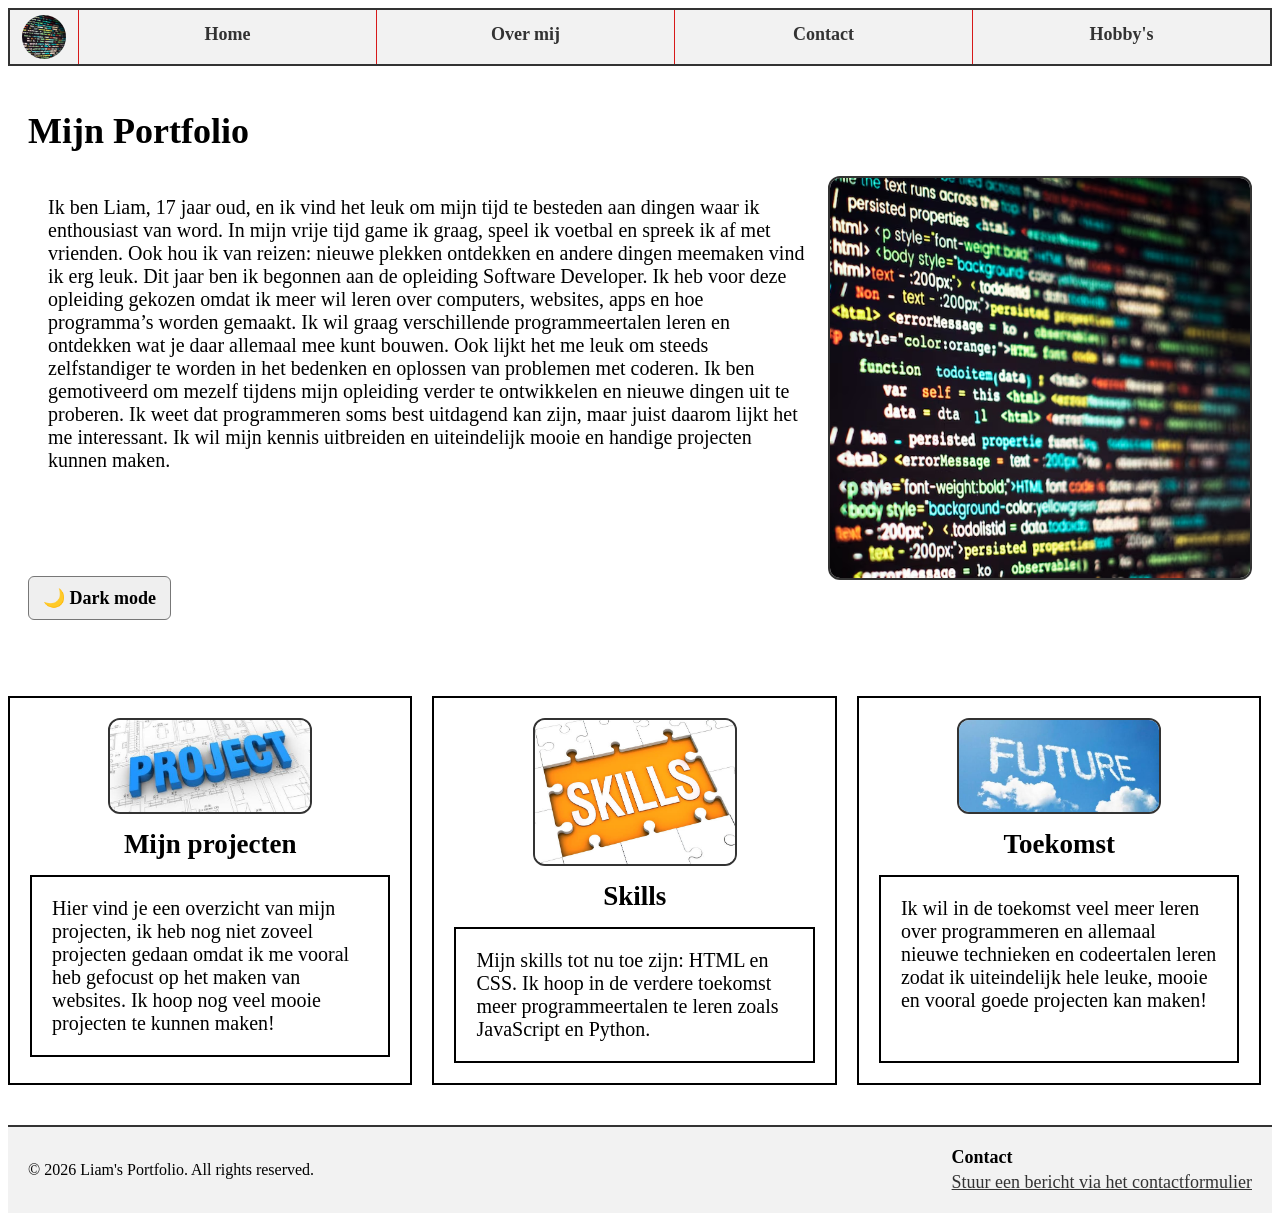
==== index.html @ cbc7ed6a "Update index.html" ====
<!DOCTYPE html>
<html lang="nl">
<head>
    <meta charset="UTF-8">
    <meta name="viewport" content="width=device-width, initial-scale=1.0">
    <title>Mijn portfolio</title>
    <link rel="stylesheet" href="style.css">
    <link rel="stylesheet" href="dark-mode.css">
    <script src="Project.js" defer></script>
</head>
<body>
    <nav>
        <ul>
            <li class="logo">
                <a href="index.html">
                    <img src="foto/coderen.jpg" alt="Mijn foto">
                </a>
            </li>
            <li><a href="index.html">Home</a></li>
            <li><a href="Over-mij.html">Over mij</a></li>
            <li><a href="Contact.html">Contact</a></li>
            <li><a href="hobby.html">Hobby's</a></li>
        </ul>
    </nav>

    <main>
        <div class="div1">
            <h1>Mijn Portfolio</h1>

            <div class="intro-layout">
                <div class="intro-tekst">
                    <p>Ik ben Liam, 17 jaar oud, en ik vind het leuk om mijn tijd te besteden aan dingen waar ik enthousiast van word. In mijn vrije tijd game ik graag, speel ik voetbal en spreek ik af met vrienden. Ook hou ik van reizen: nieuwe plekken ontdekken en andere dingen meemaken vind ik erg leuk.
                    Dit jaar ben ik begonnen aan de opleiding Software Developer. Ik heb voor deze opleiding gekozen omdat ik meer wil leren over computers, websites, apps en hoe programma’s worden gemaakt. Ik wil graag verschillende programmeertalen leren en ontdekken wat je daar allemaal mee kunt bouwen. Ook lijkt het me leuk om steeds zelfstandiger te worden in het bedenken en oplossen van problemen met coderen.
                    Ik ben gemotiveerd om mezelf tijdens mijn opleiding verder te ontwikkelen en nieuwe dingen uit te proberen. Ik weet dat programmeren soms best uitdagend kan zijn, maar juist daarom lijkt het me interessant. Ik wil mijn kennis uitbreiden en uiteindelijk mooie en handige projecten kunnen maken.</p>
                    <button class="theme-toggle" type="button" aria-pressed="false">🌙 Dark mode</button>
                </div>

                <img id="foto1" src="foto/coderen.jpg" alt="Foto van Liam" class="portfolio-foto">
            </div>
        </div>

        <div class="project-secties">
            <section id="projecten">
                <div class="project-fotos">
                    <img id="foto2" src="foto/Project.jpg" alt="Foto van project 2" class="project-foto">
                </div>
                <h2>Mijn projecten</h2>
                <div id="p1">Hier vind je een overzicht van mijn projecten, ik heb nog niet zoveel projecten gedaan omdat ik me vooral heb gefocust op het maken van websites.
                    Ik hoop nog veel mooie projecten te kunnen maken!
                </div>
            </section>

            <section id="project3">
                <img id="foto3" src="foto/Skills.jpg" alt="Foto van project 3" class="project-foto">
                <h2>Skills</h2>
                <p id="p3">Mijn skills tot nu toe zijn: HTML en CSS. Ik hoop in de verdere toekomst meer programmeertalen te leren zoals JavaScript en Python.</p>
            </section>

            <section id="project4">
                <img id="foto4" src="foto/toekomst.jpg" alt="toekomst" class="project-foto">
                <h2>Toekomst</h2>
                <p id="p4">Ik wil in de toekomst veel meer leren over programmeren en allemaal nieuwe technieken en codeertalen leren zodat ik uiteindelijk hele leuke, mooie en vooral goede projecten kan maken!</p>
            </section>
        </div>
    </main>

    <footer>
        <p class="footer-copyright">© 2026 Liam's Portfolio. All rights reserved.</p>
        <div class="footer-contact">
            <h2>Contact</h2>
            <a href="Contact.html#contactformulier">Stuur een bericht via het contactformulier</a>
        </div>
    </footer>
</body>
</html>
---- style.css ----
body { font-size: 18px; }

table {
    width: 100%;
    border-collapse: collapse;
    margin: -10px 0 20px;
}

nav {
    position: sticky;
    top: 0;
    z-index: 1000;
    background-color: #f2f2f2;
    border: 2px solid #333;
}

nav ul {
    display: flex;
    width: 100%;
    margin: 0;
    padding: 0;
    list-style: none;
}

nav li {
    flex: 1;
    text-align: center;
    border-right: 1px solid #d71a1a;
}

nav li:last-child { border-right: none; }

nav li.logo { flex: 0 0 auto; }
nav li.logo img {
    width: 44px;
    height: 44px;
    object-fit: cover;
    border-radius: 50%;
}
nav li.logo a {
    display: flex;
    align-items: center;
    padding: 5px 12px;
}

nav a {
    display: block;
    padding: 14px 20px;
    color: #333;
    font-weight: bold;
    text-decoration: none;
}

nav a:hover {
    background-color: #f01313;
    color: white;
}

.div1 {
    padding: 20px 20px 0;
}
.intro-layout {
    display: flex;
    align-items: flex-start;
    gap: 30px;
    min-height: 520px;
}
p {
    text-align: left;
    font-size: 20px;
    flex: 1;
    padding: 20px;
    margin: 0;
    width: 99%;
    height: 360px;
}
.portfolio-foto {
    width: 420px;
    height: 400px;
    object-fit: cover;
    border-radius: 12px;
    border: 2px solid #333;
}
.project-foto {
    width: 200px;
    height: auto;
    object-fit: contain;
    border-radius: 12px;
    border: 2px solid #333;
}
@media (max-width: 768px) {
    .intro-layout {
        flex-direction: column;
        min-height: 0;
    }
    .portfolio-foto {
        width: 100%;
        max-width: 300px;
        height: auto;
    }
    .project-foto {
        width: 100%;
        max-width: 200px;
    }
    .project-fotos {
        flex-direction: column;
    }
    #project3 {
        width: calc(100% - 40px);
    }

    .project-secties {
        flex-direction: column;
    }
}
.project-secties {
    display: flex;
    align-items: stretch;
    gap: 20px;
    flex-wrap: wrap;
}
.project-fotos {
    display: flex;
    justify-content: center;
    gap: 15px;
    width: 100%;
}
#foto2 {
    margin: 0;
}
#projecten h2 {
    margin: 0;
    width: auto;
}
#p1 {
    text-align: left;
    font-size: 20px;
    width: 100%;
    margin: 0;
    height: auto;
    padding: 20px;
    box-sizing: border-box;
    border: 2px solid #000;
}
#projecten, #project3, #project4 {
    border: 2px solid #000;
    width: 32%;
    min-width: 260px;
    box-sizing: border-box;
    display: flex;
    flex-direction: column;
    align-items: center;
    gap: 15px;
    margin: 0;
    padding: 20px;
}
#projecten {
    clear: both;
}
#project3 h2,
#project4 h2 {
    margin: 0;
}
#p1, #p3, #p4 {
    width: 100%;
    height: auto;
    padding: 20px;
    box-sizing: border-box;
    border: 2px solid #000;
}
#p1 {
    text-align: left;
    font-size: 20px;
    margin: 0;
}
#p3, #p4 { min-height: 100px; }

#foto1 { height: 400px; width: 420px; }
#coderen {
    width: 50%;
    max-width: 300px;
    height: 50px;
}


footer {
    display: flex;
    align-items: center;
    justify-content: space-between;
    gap: 20px;
    margin-top: 40px;
    padding: 20px;
    border-top: 2px solid #333;
    background-color: #f2f2f2;
}
.footer-copyright {
    flex: 0 1 auto;
    width: auto;
    height: auto;
    padding: 0;
    font-size: 16px;
}
.footer-contact h2 {
    margin: 0 0 4px;
    font-size: 18px;
}
.footer-contact a {
    color: #333;
}
@media (max-width: 600px) {
    footer {
        flex-direction: column;
        align-items: flex-start;
    }

    nav ul {
        flex-direction: column;
    }
}

#foto4 {
    width: 200px;
    height: auto;
    object-fit: contain;
    border-radius: 12px;
    border: 2px solid #333;
}
.contact-layout {
    display: grid;
    grid-template-columns: minmax(0, 2fr) minmax(220px, 1fr);
    gap: 32px;
    max-width: 1000px;
    margin: 32px auto;
    padding: 0 20px;
}
.contact-form h1,
.contact-details h2 {
    margin: 0 0 20px;
}
#contactformulier {
    display: flex;
    flex-direction: column;
    gap: 10px;
}
#contactformulier input,
#contactformulier textarea {
    box-sizing: border-box;
    width: 100%;
    padding: 10px;
    font: inherit;
}
#contactformulier textarea {
    min-height: 140px;
    resize: vertical;
}
.contact-buttons {
    display: flex;
    gap: 10px;
}
.contact-buttons button {
    padding: 10px 16px;
    font: inherit;
    cursor: pointer;
}
.contact-details {
    align-self: start;
    padding: 20px;
    border-left: 3px solid #d71a1a;
    background-color: #f2f2f2;
}
.contact-details p {
    width: auto;
    height: auto;
    padding: 0;
    margin: 0 0 18px;
    font-size: 18px;
}
.contact-details p:last-child {
    margin-bottom: 0;
}

iframe {
    width: 100%;
    height: 300px;
    border: 0;
    border-radius: 12px;
}

table, th, td {
    border: 1px solid black;
    border-collapse: collapse;
    padding: 8px;
    text-align: left;
    width: 67%;
    margin-top: -250px;
}
@media (max-width: 768px) {
    table, th, td {
        width: 100%;
        margin-top: 0;
    }
}
@media (max-width: 600px) {
    .contact-layout {
        grid-template-columns: 1fr;
    }
}
@media (max-width: 768px) {
    .index-layout {
        grid-template-columns: 1fr;
    }
}
---- dark-mode.css ----
body {
    background-color: #fff;
}

html.dark-mode,
html.dark-mode body,
html.dark-mode body * {
    background-color: #000 !important;
    color: #fff !important;
}

.theme-toggle {
    padding: 10px 14px;
    border: 1px solid #777;
    border-radius: 6px;
    font: inherit;
    font-weight: bold;
    cursor: pointer;
}
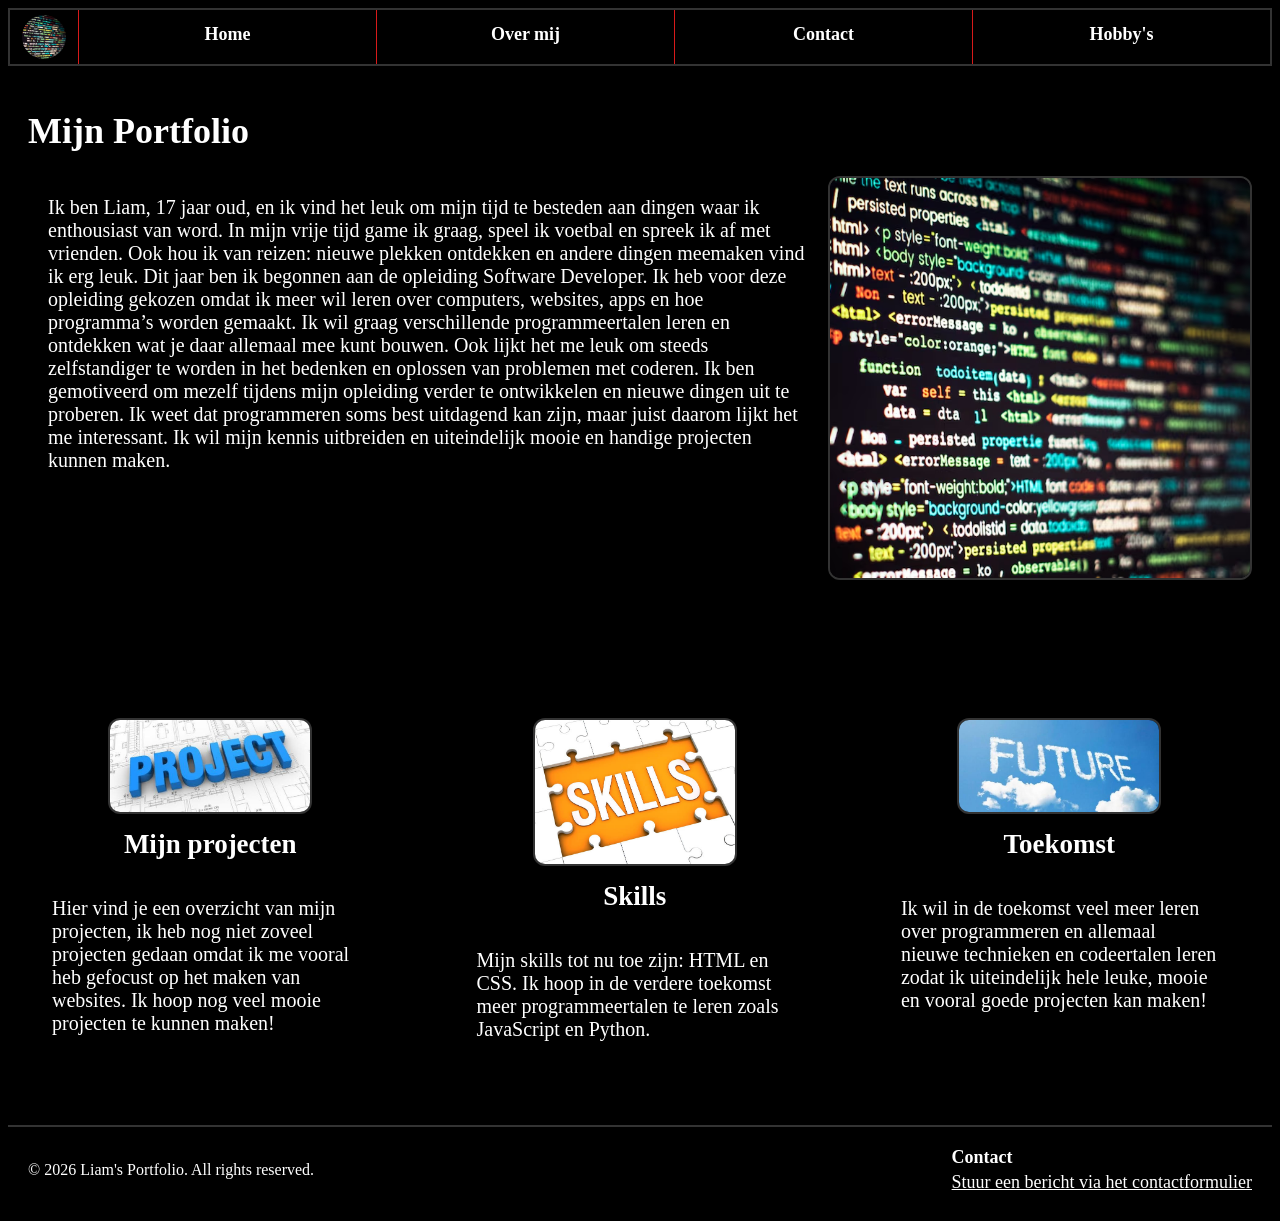
==== commit 01cc2834: "e" ====
--- a/index.html
+++ b/index.html
@@ -1,5 +1,5 @@
 <!DOCTYPE html>
-<html lang="nl">
+<html lang="nl" class="dark-mode">
 <head>
     <meta charset="UTF-8">
     <meta name="viewport" content="width=device-width, initial-scale=1.0">
@@ -32,7 +32,6 @@
                     <p>Ik ben Liam, 17 jaar oud, en ik vind het leuk om mijn tijd te besteden aan dingen waar ik enthousiast van word. In mijn vrije tijd game ik graag, speel ik voetbal en spreek ik af met vrienden. Ook hou ik van reizen: nieuwe plekken ontdekken en andere dingen meemaken vind ik erg leuk.
                     Dit jaar ben ik begonnen aan de opleiding Software Developer. Ik heb voor deze opleiding gekozen omdat ik meer wil leren over computers, websites, apps en hoe programma’s worden gemaakt. Ik wil graag verschillende programmeertalen leren en ontdekken wat je daar allemaal mee kunt bouwen. Ook lijkt het me leuk om steeds zelfstandiger te worden in het bedenken en oplossen van problemen met coderen.
                     Ik ben gemotiveerd om mezelf tijdens mijn opleiding verder te ontwikkelen en nieuwe dingen uit te proberen. Ik weet dat programmeren soms best uitdagend kan zijn, maar juist daarom lijkt het me interessant. Ik wil mijn kennis uitbreiden en uiteindelijk mooie en handige projecten kunnen maken.</p>
-                    <button class="theme-toggle" type="button" aria-pressed="false">🌙 Dark mode</button>
                 </div>
 
                 <img id="foto1" src="foto/coderen.jpg" alt="Foto van Liam" class="portfolio-foto">
--- a/style.css
+++ b/style.css
@@ -1,5 +1,8 @@
 body { font-size: 18px; }
-
+color {
+    color: #ffffff;
+}
+    
 table {
     width: 100%;
     border-collapse: collapse;
@@ -10,7 +13,7 @@
     position: sticky;
     top: 0;
     z-index: 1000;
-    background-color: #f2f2f2;
+    background-color: #fff;
     border: 2px solid #333;
 }
 
@@ -191,7 +194,7 @@
     margin-top: 40px;
     padding: 20px;
     border-top: 2px solid #333;
-    background-color: #f2f2f2;
+    background-color: #fff;
 }
 .footer-copyright {
     flex: 0 1 auto;
@@ -266,7 +269,7 @@
     align-self: start;
     padding: 20px;
     border-left: 3px solid #d71a1a;
-    background-color: #f2f2f2;
+    background-color: #fff;
 }
 .contact-details p {
     width: auto;
--- a/dark-mode.css
+++ b/dark-mode.css
@@ -1,5 +1,7 @@
-body {
-    background-color: #fff;
+html,
+html body,
+html body * {
+    background-color: #fff !important;
 }
 
 html.dark-mode,
@@ -8,12 +10,3 @@
     background-color: #000 !important;
     color: #fff !important;
 }
-
-.theme-toggle {
-    padding: 10px 14px;
-    border: 1px solid #777;
-    border-radius: 6px;
-    font: inherit;
-    font-weight: bold;
-    cursor: pointer;
-}
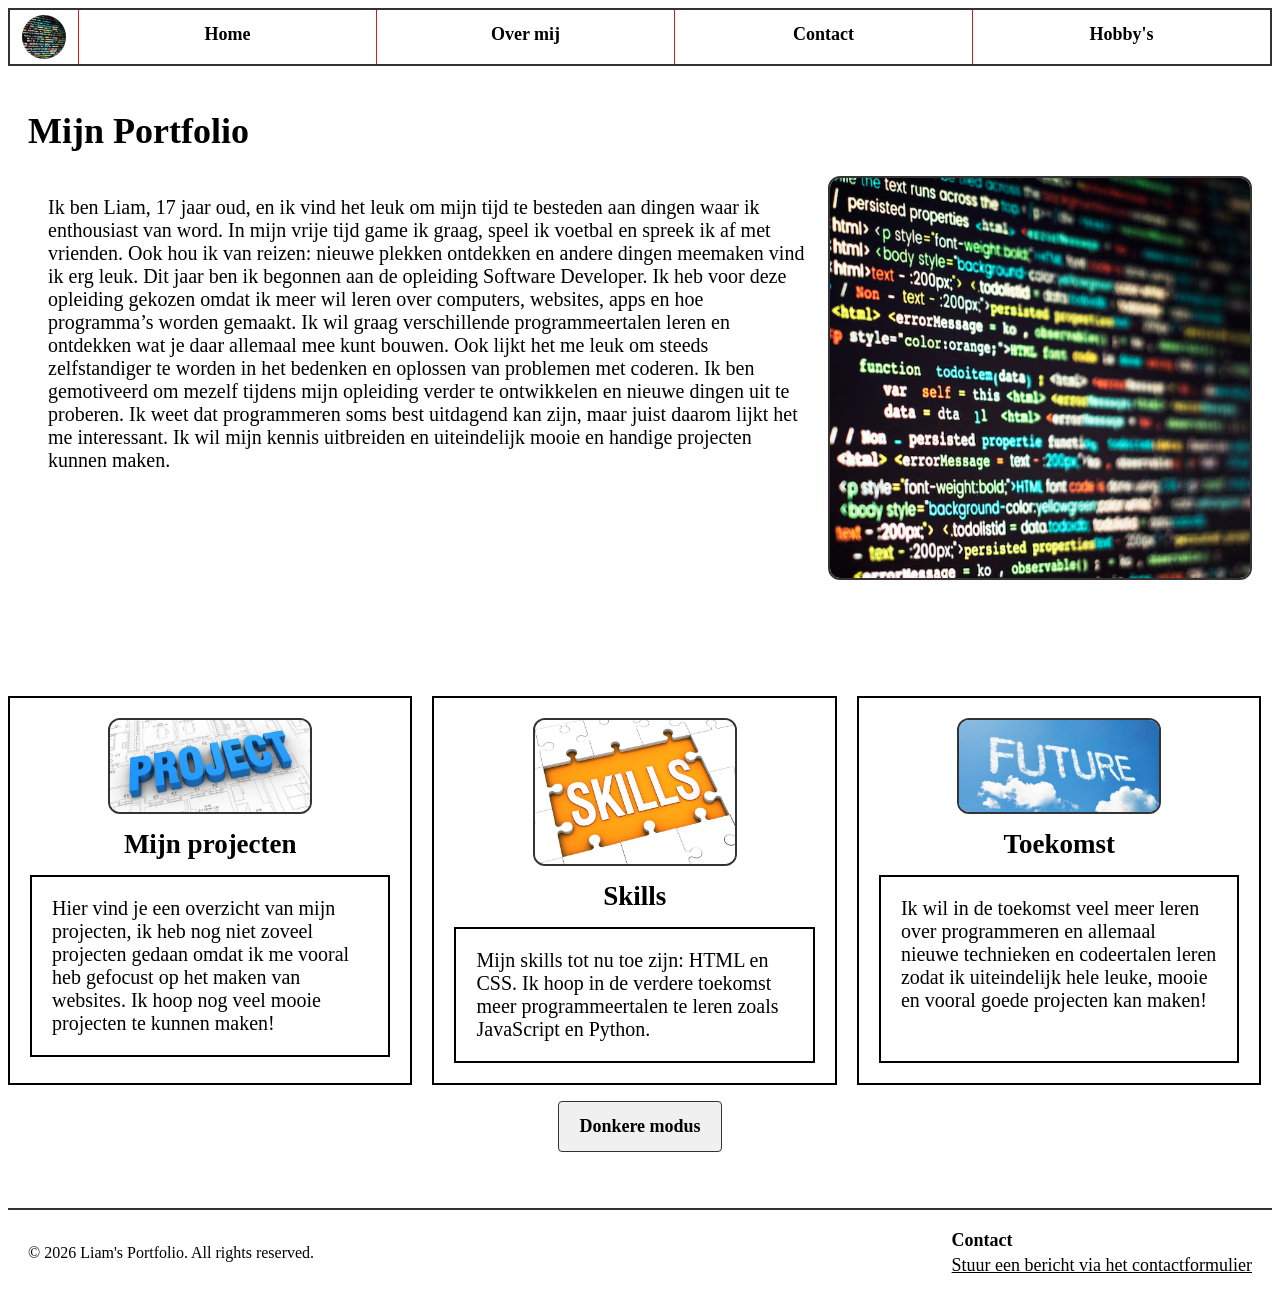
==== commit f6a0130c: "b" ====
--- a/index.html
+++ b/index.html
@@ -1,5 +1,5 @@
 <!DOCTYPE html>
-<html lang="nl" class="dark-mode">
+<html lang="nl">
 <head>
     <meta charset="UTF-8">
     <meta name="viewport" content="width=device-width, initial-scale=1.0">
@@ -63,6 +63,10 @@
         </div>
     </main>
 
+    <div class="theme-toggle-container">
+        <button type="button" id="theme-toggle" class="theme-toggle" aria-pressed="false">Donkere modus</button>
+    </div>
+
     <footer>
         <p class="footer-copyright">© 2026 Liam's Portfolio. All rights reserved.</p>
         <div class="footer-contact">
--- a/dark-mode.css
+++ b/dark-mode.css
@@ -2,6 +2,7 @@
 html body,
 html body * {
     background-color: #fff !important;
+    color: #000 !important;
 }
 
 html.dark-mode,
@@ -10,3 +11,30 @@
     background-color: #000 !important;
     color: #fff !important;
 }
+
+html body .theme-toggle-container {
+    display: flex;
+    justify-content: center;
+    padding: 16px;
+}
+
+html body .theme-toggle {
+    padding: 14px 20px;
+    border: 1px solid #333;
+    border-radius: 4px;
+    background-color: #f0f0f0 !important;
+    color: #000 !important;
+    font: inherit;
+    font-weight: bold;
+    cursor: pointer;
+}
+
+html.dark-mode body .theme-toggle {
+    background-color: #333 !important;
+    color: #fff !important;
+}
+
+html body .theme-toggle:hover {
+    background-color: #f01313 !important;
+    color: #fff !important;
+}
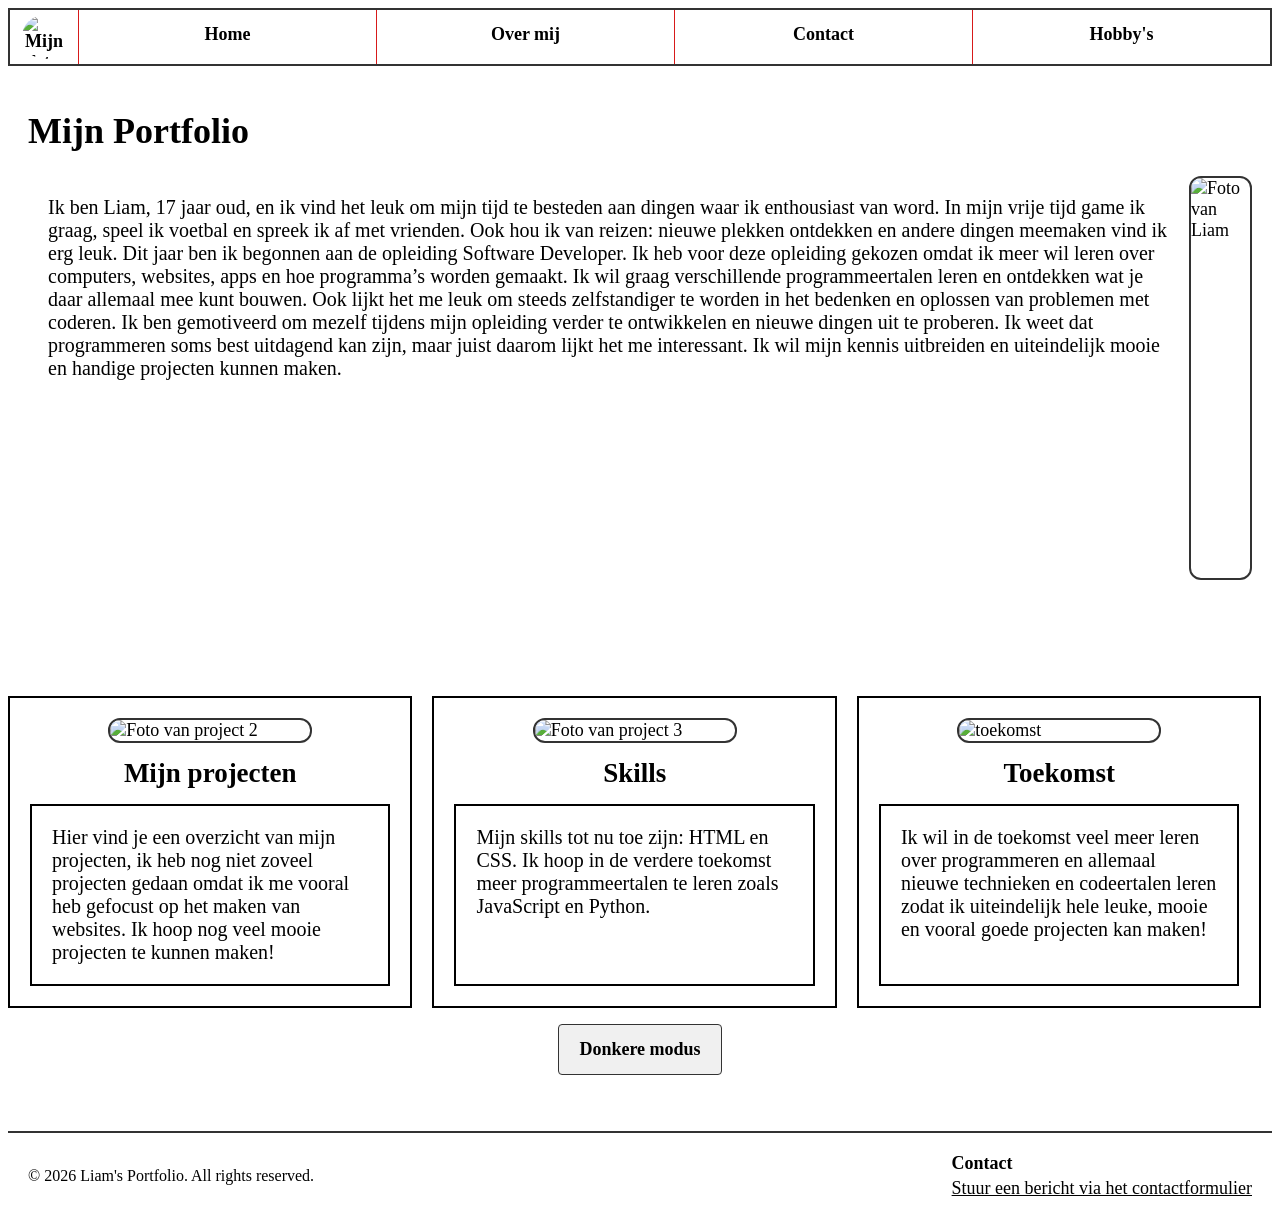
==== commit 4d05ac38: "f" ====
--- a/index.html
+++ b/index.html
@@ -3,13 +3,16 @@
 <head>
     <meta charset="UTF-8">
     <meta name="viewport" content="width=device-width, initial-scale=1.0">
+    <meta name="color-scheme" content="only light">
     <title>Mijn portfolio</title>
-    <link rel="stylesheet" href="style.css">
-    <link rel="stylesheet" href="dark-mode.css">
-    <script src="Project.js" defer></script>
+    <link rel="stylesheet" href="css/style.css">
+    <link rel="stylesheet" href="css/mobiel.css">
+    <link rel="stylesheet" href="css/dark-mode.css">
+    <script src="js/Project.js" defer></script>
 </head>
 <body>
     <nav>
+        <button type="button" id="menu-knop" class="menu-knop">☰ Menu</button>
         <ul>
             <li class="logo">
                 <a href="index.html">
--- a/css/style.css
+++ b/css/style.css
@@ -0,0 +1,302 @@
+body { font-size: 18px; }
+color {
+    color: #ffffff;
+}
+    
+table {
+    width: 100%;
+    border-collapse: collapse;
+    margin: -10px 0 20px;
+}
+
+nav {
+    position: sticky;
+    top: 0;
+    z-index: 1000;
+    background-color: #fff;
+    border: 2px solid #333;
+}
+
+nav ul {
+    display: flex;
+    width: 100%;
+    margin: 0;
+    padding: 0;
+    list-style: none;
+}
+
+nav li {
+    flex: 1;
+    text-align: center;
+    border-right: 1px solid #d71a1a;
+}
+
+nav li:last-child { border-right: none; }
+
+nav li.logo { flex: 0 0 auto; }
+nav li.logo img {
+    width: 44px;
+    height: 44px;
+    object-fit: cover;
+    border-radius: 50%;
+}
+nav li.logo a {
+    display: flex;
+    align-items: center;
+    padding: 5px 12px;
+}
+
+nav a {
+    display: block;
+    padding: 14px 20px;
+    color: #333;
+    font-weight: bold;
+    text-decoration: none;
+}
+
+nav a:hover {
+    background-color: #f01313;
+    color: white;
+}
+
+.div1 {
+    padding: 20px 20px 0;
+}
+.intro-layout {
+    display: flex;
+    align-items: flex-start;
+    gap: 30px;
+    min-height: 520px;
+}
+p {
+    text-align: left;
+    font-size: 20px;
+    flex: 1;
+    padding: 20px;
+    margin: 0;
+    width: 99%;
+    height: 360px;
+}
+.portfolio-foto {
+    width: 420px;
+    height: 400px;
+    object-fit: cover;
+    border-radius: 12px;
+    border: 2px solid #333;
+}
+.project-foto {
+    width: 200px;
+    height: auto;
+    object-fit: contain;
+    border-radius: 12px;
+    border: 2px solid #333;
+}
+.project-secties {
+    display: flex;
+    align-items: stretch;
+    gap: 20px;
+    flex-wrap: wrap;
+}
+.project-fotos {
+    display: flex;
+    justify-content: center;
+    gap: 15px;
+    width: 100%;
+}
+#foto2 {
+    margin: 0;
+}
+#projecten h2 {
+    margin: 0;
+    width: auto;
+}
+#p1 {
+    text-align: left;
+    font-size: 20px;
+    width: 100%;
+    margin: 0;
+    height: auto;
+    padding: 20px;
+    box-sizing: border-box;
+    border: 2px solid #000;
+}
+#projecten, #project3, #project4 {
+    border: 2px solid #000;
+    width: 32%;
+    min-width: 260px;
+    box-sizing: border-box;
+    display: flex;
+    flex-direction: column;
+    align-items: center;
+    gap: 15px;
+    margin: 0;
+    padding: 20px;
+}
+#projecten {
+    clear: both;
+}
+#project3 h2,
+#project4 h2 {
+    margin: 0;
+}
+#p1, #p3, #p4 {
+    width: 100%;
+    height: auto;
+    padding: 20px;
+    box-sizing: border-box;
+    border: 2px solid #000;
+}
+#p1 {
+    text-align: left;
+    font-size: 20px;
+    margin: 0;
+}
+#p3, #p4 { min-height: 100px; }
+
+#foto1 { height: 400px; width: 420px; }
+#coderen {
+    width: 50%;
+    max-width: 300px;
+    height: 50px;
+}
+
+
+footer {
+    display: flex;
+    align-items: center;
+    justify-content: space-between;
+    gap: 20px;
+    margin-top: 40px;
+    padding: 20px;
+    border-top: 2px solid #333;
+    background-color: #fff;
+}
+.footer-copyright {
+    flex: 0 1 auto;
+    width: auto;
+    height: auto;
+    padding: 0;
+    font-size: 16px;
+}
+.footer-contact h2 {
+    margin: 0 0 4px;
+    font-size: 18px;
+}
+.footer-contact a {
+    color: #333;
+}
+#foto4 {
+    width: 200px;
+    height: auto;
+    object-fit: contain;
+    border-radius: 12px;
+    border: 2px solid #333;
+}
+.contact-layout {
+    display: grid;
+    grid-template-columns: minmax(0, 2fr) minmax(220px, 1fr);
+    gap: 32px;
+    max-width: 1000px;
+    margin: 32px auto;
+    padding: 0 20px;
+}
+.contact-form h1,
+.contact-details h2 {
+    margin: 0 0 20px;
+}
+#contactformulier {
+    display: flex;
+    flex-direction: column;
+    gap: 10px;
+}
+#contactformulier input,
+#contactformulier textarea {
+    box-sizing: border-box;
+    width: 100%;
+    padding: 10px;
+    font: inherit;
+}
+#contactformulier textarea {
+    min-height: 140px;
+    resize: vertical;
+}
+.contact-buttons {
+    display: flex;
+    gap: 10px;
+}
+.contact-buttons button {
+    padding: 10px 16px;
+    font: inherit;
+    cursor: pointer;
+}
+.contact-details {
+    align-self: start;
+    padding: 20px;
+    border-left: 3px solid #d71a1a;
+    background-color: #fff;
+}
+.contact-details p {
+    width: auto;
+    height: auto;
+    padding: 0;
+    margin: 0 0 18px;
+    font-size: 18px;
+}
+.contact-details p:last-child {
+    margin-bottom: 0;
+}
+
+iframe {
+    width: 100%;
+    height: 300px;
+    border: 0;
+    border-radius: 12px;
+}
+
+table, th, td {
+    border: 1px solid black;
+    border-collapse: collapse;
+    padding: 8px;
+    text-align: left;
+    width: 67%;
+    margin-top: -250px;
+}
+
+/* Op een telefoon (scherm 768px of kleiner) */
+@media (max-width: 768px) {
+
+    /* Tekst mag zo hoog worden als nodig en niet breder dan het scherm */
+    p {
+        height: auto;
+        width: auto;
+    }
+
+    /* Home: tekst en foto onder elkaar */
+    .intro-layout {
+        flex-direction: column;
+    }
+
+    /* Home: foto niet breder dan het scherm */
+    #foto1 {
+        width: 100%;
+        height: auto;
+    }
+
+    /* Home: de drie blokken onder elkaar */
+    .project-secties {
+        flex-direction: column;
+    }
+    #projecten, #project3, #project4 {
+        width: 100%;
+    }
+
+    /* Contact: formulier en gegevens onder elkaar */
+    .contact-layout {
+        grid-template-columns: 1fr;
+    }
+
+    /* Footer: dingen onder elkaar */
+    footer {
+        flex-direction: column;
+    }
+}
--- a/css/mobiel.css
+++ b/css/mobiel.css
@@ -0,0 +1,28 @@
+/* Hamburgermenu voor alle pagina's */
+
+/* Op de computer: menuknop verbergen */
+.menu-knop {
+    display: none;
+}
+
+/* Op een telefoon (scherm 768px of kleiner) */
+@media (max-width: 768px) {
+
+    /* Menuknop laten zien */
+    .menu-knop {
+        display: block;
+        width: 100%;
+        padding: 14px;
+        font-size: 20px;
+    }
+
+    /* Links verbergen */
+    nav ul {
+        display: none;
+    }
+
+    /* Als het menu open is: links onder elkaar laten zien */
+    nav.open ul {
+        display: block;
+    }
+}
--- a/css/dark-mode.css
+++ b/css/dark-mode.css
@@ -0,0 +1,40 @@
+html,
+html body,
+html body * {
+    background-color: #fff !important;
+    color: #000 !important;
+}
+
+html.dark-mode,
+html.dark-mode body,
+html.dark-mode body * {
+    background-color: #000 !important;
+    color: #fff !important;
+}
+
+html body .theme-toggle-container {
+    display: flex;
+    justify-content: center;
+    padding: 16px;
+}
+
+html body .theme-toggle {
+    padding: 14px 20px;
+    border: 1px solid #333;
+    border-radius: 4px;
+    background-color: #f0f0f0 !important;
+    color: #000 !important;
+    font: inherit;
+    font-weight: bold;
+    cursor: pointer;
+}
+
+html.dark-mode body .theme-toggle {
+    background-color: #333 !important;
+    color: #fff !important;
+}
+
+html body .theme-toggle:hover {
+    background-color: #f01313 !important;
+    color: #fff !important;
+}
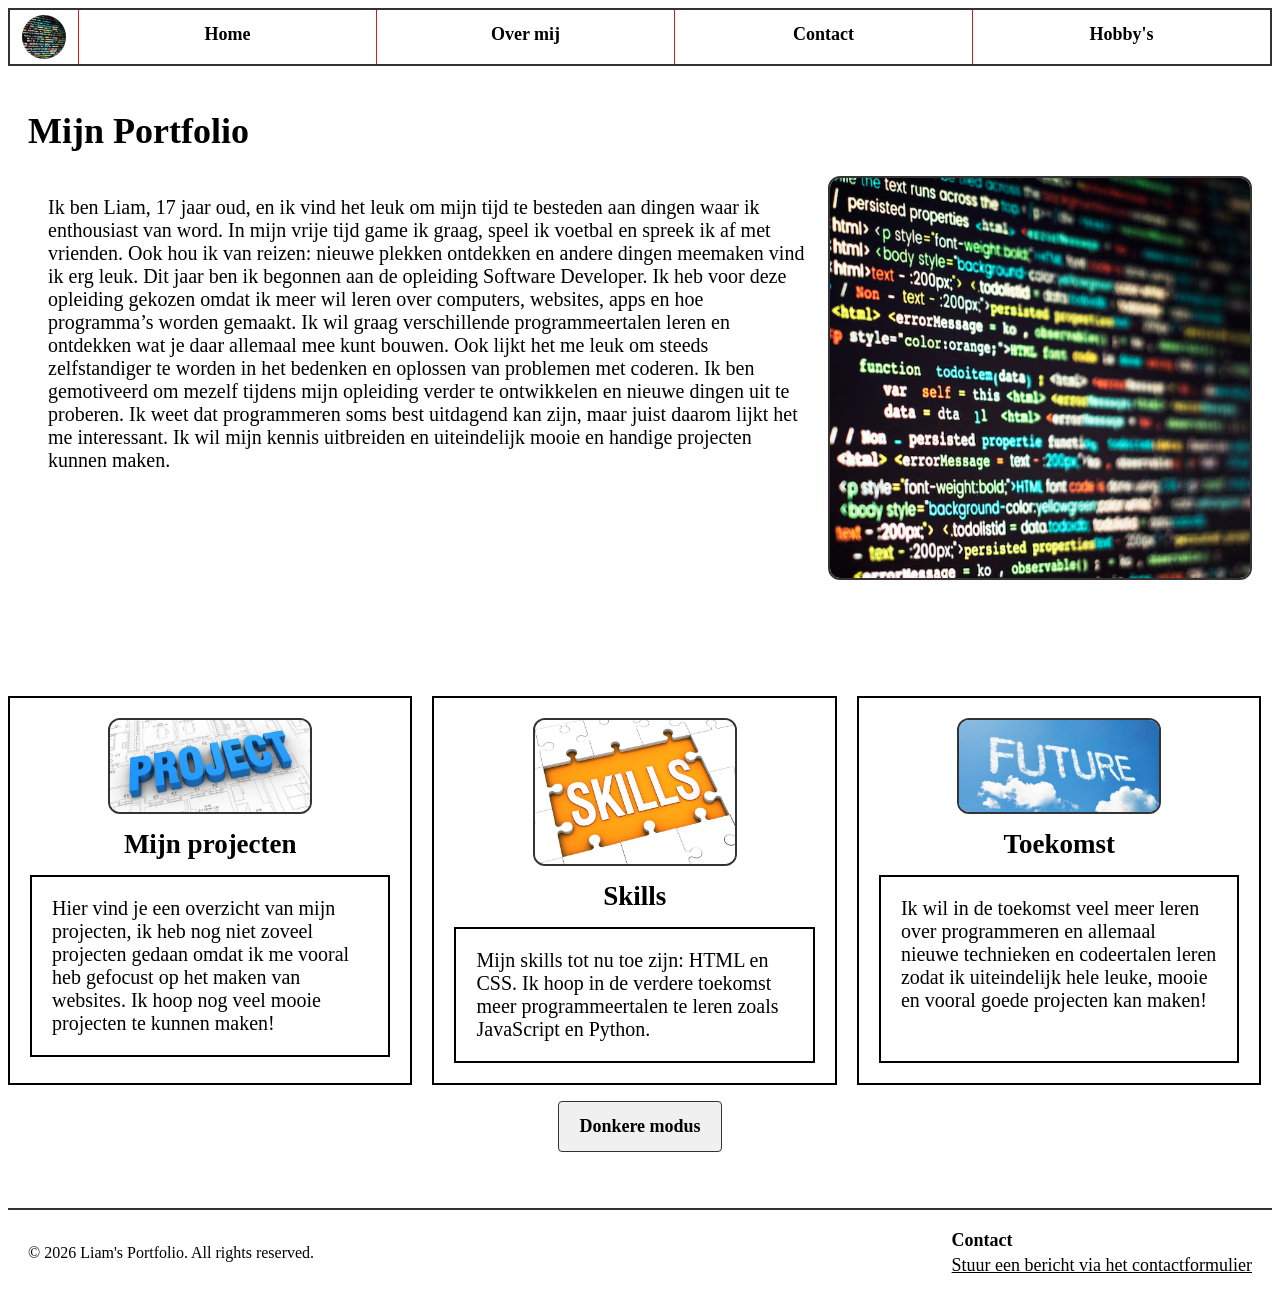
==== commit af4529f3: "Foto's teruggezet en pagina's weer in de hoofdmap - foto/ teruggehaald (was per ongeluk verwijderd) " ====
--- a/index.html
+++ b/index.html
@@ -8,7 +8,7 @@
     <link rel="stylesheet" href="css/style.css">
     <link rel="stylesheet" href="css/mobiel.css">
     <link rel="stylesheet" href="css/dark-mode.css">
-    <script src="js/Project.js" defer></script>
+    <script src="javascript/Project.js" defer></script>
 </head>
 <body>
     <nav>
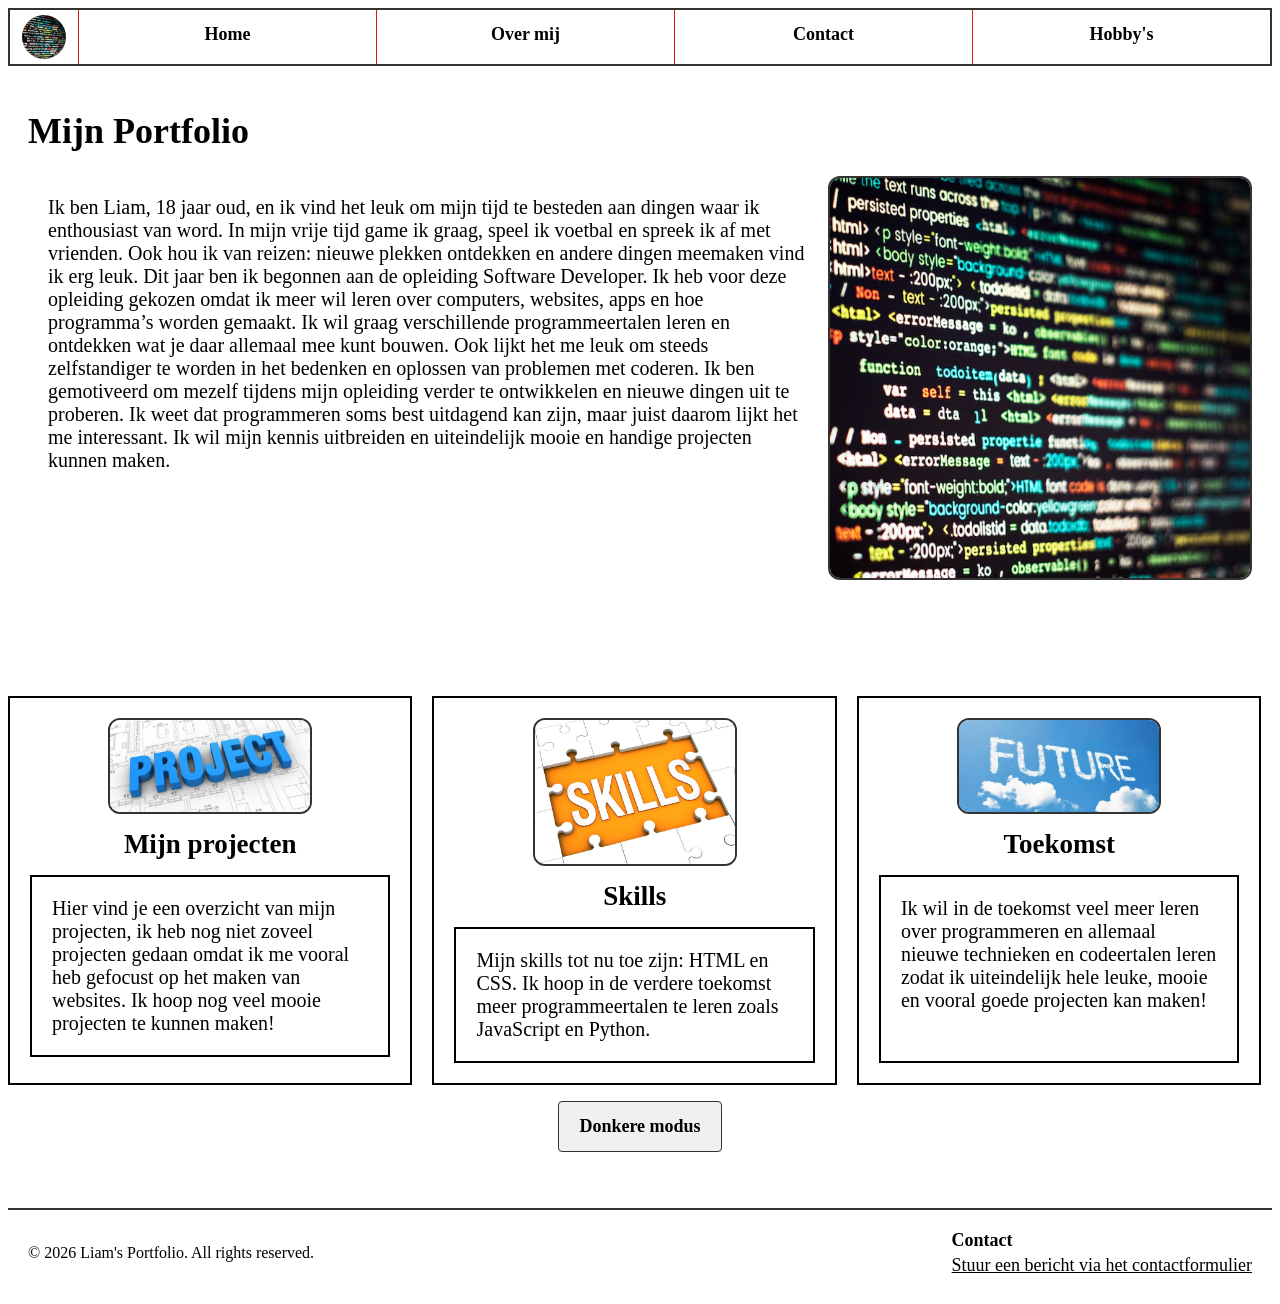
==== commit 91606573: "Leeftijd aangepast naar 18 Co-Authored-By: Claude Opus 5.5 <noreply@anthropic.com>" ====
--- a/index.html
+++ b/index.html
@@ -32,7 +32,7 @@
 
             <div class="intro-layout">
                 <div class="intro-tekst">
-                    <p>Ik ben Liam, 17 jaar oud, en ik vind het leuk om mijn tijd te besteden aan dingen waar ik enthousiast van word. In mijn vrije tijd game ik graag, speel ik voetbal en spreek ik af met vrienden. Ook hou ik van reizen: nieuwe plekken ontdekken en andere dingen meemaken vind ik erg leuk.
+                    <p>Ik ben Liam, 18 jaar oud, en ik vind het leuk om mijn tijd te besteden aan dingen waar ik enthousiast van word. In mijn vrije tijd game ik graag, speel ik voetbal en spreek ik af met vrienden. Ook hou ik van reizen: nieuwe plekken ontdekken en andere dingen meemaken vind ik erg leuk.
                     Dit jaar ben ik begonnen aan de opleiding Software Developer. Ik heb voor deze opleiding gekozen omdat ik meer wil leren over computers, websites, apps en hoe programma’s worden gemaakt. Ik wil graag verschillende programmeertalen leren en ontdekken wat je daar allemaal mee kunt bouwen. Ook lijkt het me leuk om steeds zelfstandiger te worden in het bedenken en oplossen van problemen met coderen.
                     Ik ben gemotiveerd om mezelf tijdens mijn opleiding verder te ontwikkelen en nieuwe dingen uit te proberen. Ik weet dat programmeren soms best uitdagend kan zijn, maar juist daarom lijkt het me interessant. Ik wil mijn kennis uitbreiden en uiteindelijk mooie en handige projecten kunnen maken.</p>
                 </div>
